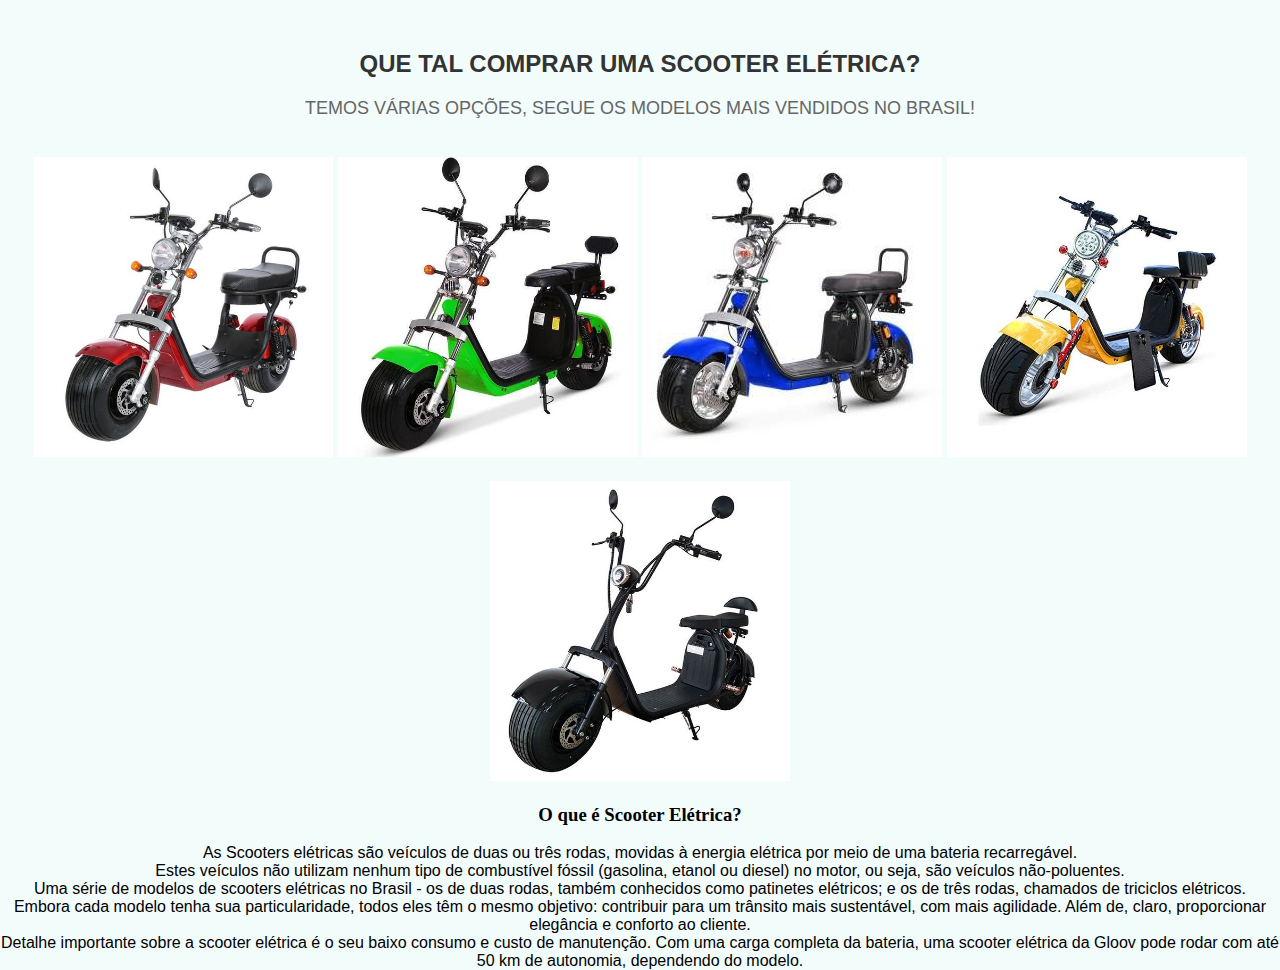
==== index.html @ dd75b1db "first commit" ====
<!DOCTYPE html>
<html lang="pt-br">
<head>
    <meta charset="UTF-8">
    <meta name="viewport" content="width=device-width, initial-scale=1.0">
    <title> SCOOTER ELETRICA Document</title>
    <link rel= "stylesheet" href="css/style.css">
</head>
<body>
    <h1>QUE TAL COMPRAR UMA SCOOTER ELÉTRICA? </h1>
    <p>TEMOS VÁRIAS  OPÇÕES, SEGUE OS MODELOS MAIS VENDIDOS NO BRASIL!</p>
    <img src="img/scooter4.jpg" alt=""> 
    <img src="img/scooter2.jpg" alt="">
    <img src="img/scooter3.jpg" alt="">
    <img src="img/scooter5.jpg"alt="">
    <img src="img/scooter6.jpg" alt="">
    <h3>O que é Scooter Elétrica? </h3>
    <li> As Scooters elétricas são veículos de duas ou três rodas, movidas à energia elétrica por meio de uma bateria recarregável. </li>

    <li> Estes veículos não utilizam nenhum tipo de combustível fóssil (gasolina, etanol ou diesel) no motor, ou seja, são veículos não-poluentes.</li> 

   <li> Uma série de modelos de scooters elétricas no Brasil - os de duas rodas, também conhecidos como patinetes elétricos; e os de três rodas, chamados de triciclos elétricos. </li>

    <li>Embora cada modelo tenha sua particularidade, todos eles têm o mesmo objetivo: contribuir para um trânsito mais sustentável, com mais agilidade. Além de, claro, proporcionar elegância e conforto ao cliente.</li>

<li> Detalhe importante sobre a scooter elétrica é o seu baixo consumo e custo de manutenção. Com uma carga completa da bateria, uma scooter elétrica da Gloov pode rodar com até 50 km de autonomia, dependendo do modelo.</li>

</html>
---- css/style.css ----
body {
    font-family: Arial, sans-serif;
    margin: 0;
    padding: 0;
    background-color: #f2fcfb;
    text-align: center;}
h1 {
    color: #333;
    font-size: 24px;
    margin-top: 50px; }

p {
    color: #666;
    font-size: 18px;
    margin-top: 20px; 
}

p2 {
    font-style: italic;
    color: #888;
    font-size: 16px;
    margin-top: 20px; 
}
img {
    max-width: 300px; 
    margin-top: 20px; 
}
h3{ font-family: Georgia, 'Times New Roman', Times, serif;}
h2{ font-family: serif;}
h4{font-family: 'Franklin Gothic Medium', 'Arial Narrow', Arial, sans-serif;}
h5{font-family: 'Franklin Gothic Medium', 'Arial Narrow', Arial, sans-serif;}
h6{font-family: 'Franklin Gothic Medium', 'Arial Narrow', Arial, sans-serif;}
p{font-family: 'Franklin Gothic Medium', 'Arial Narrow', Arial, sans-serif;}
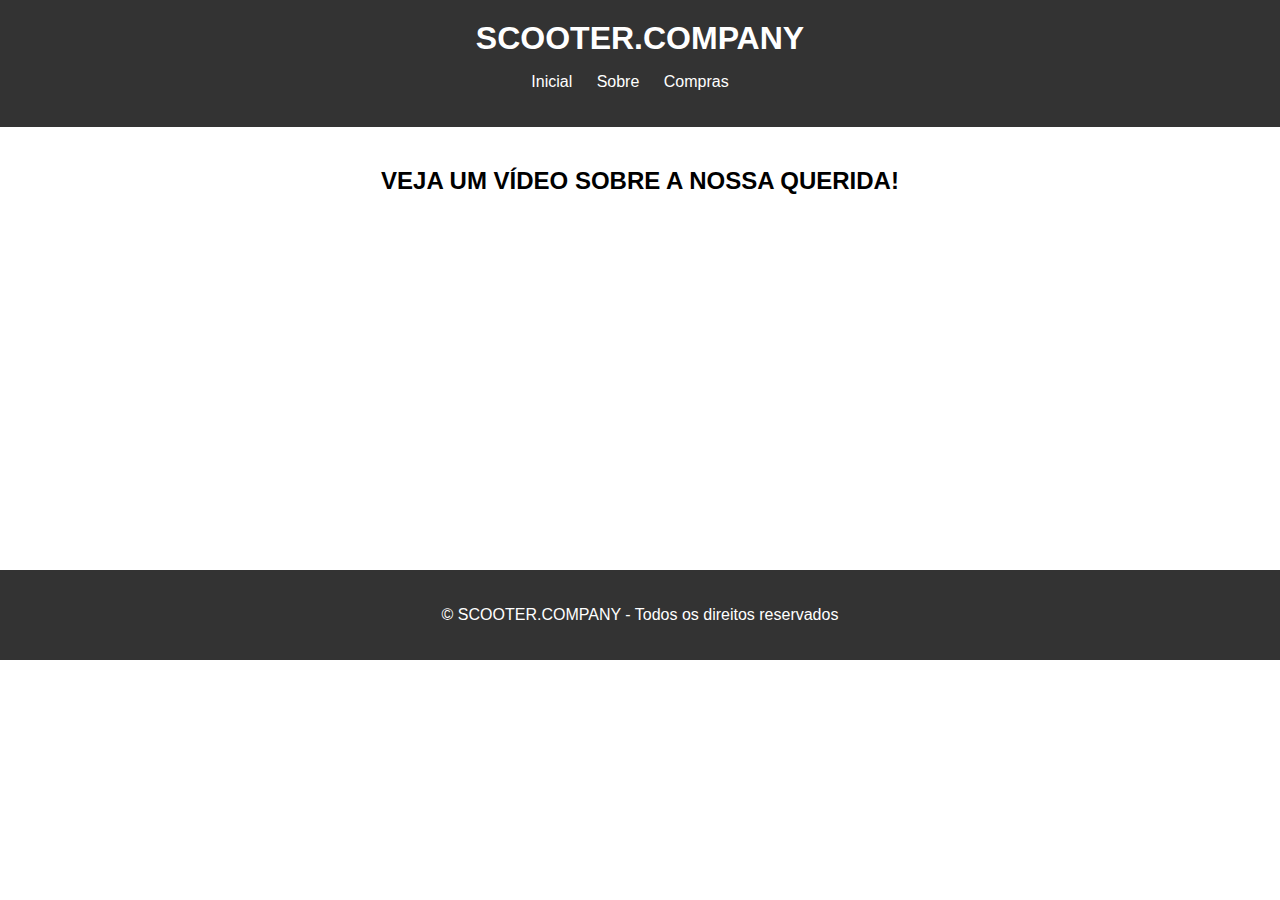
==== commit 89d68626: "PRONTO" ====
--- a/index.html
+++ b/index.html
@@ -3,26 +3,30 @@
 <head>
     <meta charset="UTF-8">
     <meta name="viewport" content="width=device-width, initial-scale=1.0">
-    <title> SCOOTER ELETRICA Document</title>
-    <link rel= "stylesheet" href="css/style.css">
+    <title>SCOOTER.COMPANY</title>
+    <link rel="stylesheet" href="css/style.css">
 </head>
 <body>
-    <h1>QUE TAL COMPRAR UMA SCOOTER ELÉTRICA? </h1>
-    <p>TEMOS VÁRIAS  OPÇÕES, SEGUE OS MODELOS MAIS VENDIDOS NO BRASIL!</p>
-    <img src="img/scooter4.jpg" alt=""> 
-    <img src="img/scooter2.jpg" alt="">
-    <img src="img/scooter3.jpg" alt="">
-    <img src="img/scooter5.jpg"alt="">
-    <img src="img/scooter6.jpg" alt="">
-    <h3>O que é Scooter Elétrica? </h3>
-    <li> As Scooters elétricas são veículos de duas ou três rodas, movidas à energia elétrica por meio de uma bateria recarregável. </li>
-
-    <li> Estes veículos não utilizam nenhum tipo de combustível fóssil (gasolina, etanol ou diesel) no motor, ou seja, são veículos não-poluentes.</li> 
-
-   <li> Uma série de modelos de scooters elétricas no Brasil - os de duas rodas, também conhecidos como patinetes elétricos; e os de três rodas, chamados de triciclos elétricos. </li>
-
-    <li>Embora cada modelo tenha sua particularidade, todos eles têm o mesmo objetivo: contribuir para um trânsito mais sustentável, com mais agilidade. Além de, claro, proporcionar elegância e conforto ao cliente.</li>
-
-<li> Detalhe importante sobre a scooter elétrica é o seu baixo consumo e custo de manutenção. Com uma carga completa da bateria, uma scooter elétrica da Gloov pode rodar com até 50 km de autonomia, dependendo do modelo.</li>
-
+    <header>
+        <h1>SCOOTER.COMPANY</h1>
+        <nav>
+            <ul>
+                <li><a href="index.html">Inicial</a></li>
+                <li><a href="pagina2.html">Sobre</a></li>
+                <li><a href="pagina3.html">Compras</a></li>
+            </ul>
+        </nav>
+    </header>
+    
+    <main>
+        <section id="inicio">
+            <h2>VEJA UM VÍDEO SOBRE A NOSSA QUERIDA!</h2>
+            <iframe width="560" height="315" src="https://www.youtube.com/embed/BUTDlspUgxY?si=gTgLkFhvcQOdV1kz" title="YouTube video player" frameborder="0" allow="accelerometer; autoplay; clipboard-write; encrypted-media; gyroscope; picture-in-picture; web-share" allowfullscreen></iframe>
+        </section>
+    </main>
+    
+    <footer>
+        <p>&copy; SCOOTER.COMPANY - Todos os direitos reservados</p>
+    </footer>
+</body>
 </html>--- a/css/style.css
+++ b/css/style.css
@@ -1,34 +1,62 @@
-
 body {
     font-family: Arial, sans-serif;
     margin: 0;
     padding: 0;
-    background-color: #f2fcfb;
-    text-align: center;}
-h1 {
-    color: #333;
-    font-size: 24px;
-    margin-top: 50px; }
-
-p {
-    color: #666;
-    font-size: 18px;
-    margin-top: 20px; 
-}
-
-p2 {
-    font-style: italic;
-    color: #888;
-    font-size: 16px;
-    margin-top: 20px; 
-}
-img {
-    max-width: 300px; 
-    margin-top: 20px; 
-}
-h3{ font-family: Georgia, 'Times New Roman', Times, serif;}
-h2{ font-family: serif;}
-h4{font-family: 'Franklin Gothic Medium', 'Arial Narrow', Arial, sans-serif;}
-h5{font-family: 'Franklin Gothic Medium', 'Arial Narrow', Arial, sans-serif;}
-h6{font-family: 'Franklin Gothic Medium', 'Arial Narrow', Arial, sans-serif;}
-p{font-family: 'Franklin Gothic Medium', 'Arial Narrow', Arial, sans-serif;}+  }
+  
+  /* Estilos para o cabeçalho */
+  header {
+    background-color: #333;
+    color: #fff;
+    padding: 20px 0;
+    text-align: center;
+  }
+  
+  header h1 {
+    margin: 0;
+  }
+  
+  nav ul {
+    list-style-type: none;
+    padding: 0;
+  }
+  
+  nav ul li {
+    display: inline;
+    margin-right: 20px;
+  }
+  
+  nav ul li a {
+    color: #fff;
+    text-decoration: none;
+  }
+  
+  nav ul li a:hover {
+    text-decoration: underline;
+  }
+  
+  /* Estilos para o conteúdo principal */
+  main {
+    padding: 20px;
+  }
+  
+  section {
+    margin-bottom: 20px;
+  }
+  
+  /* Estilos para o vídeo */
+  iframe {
+    display: block;
+    margin: 0 auto;
+  }
+  
+  /* Estilos para o rodapé */
+  footer {
+    background-color: #333;
+    color: #fff;
+    padding: 20px 0;
+    text-align: center;
+  }
+  main {
+    padding: 20px;
+    text-align: center;}